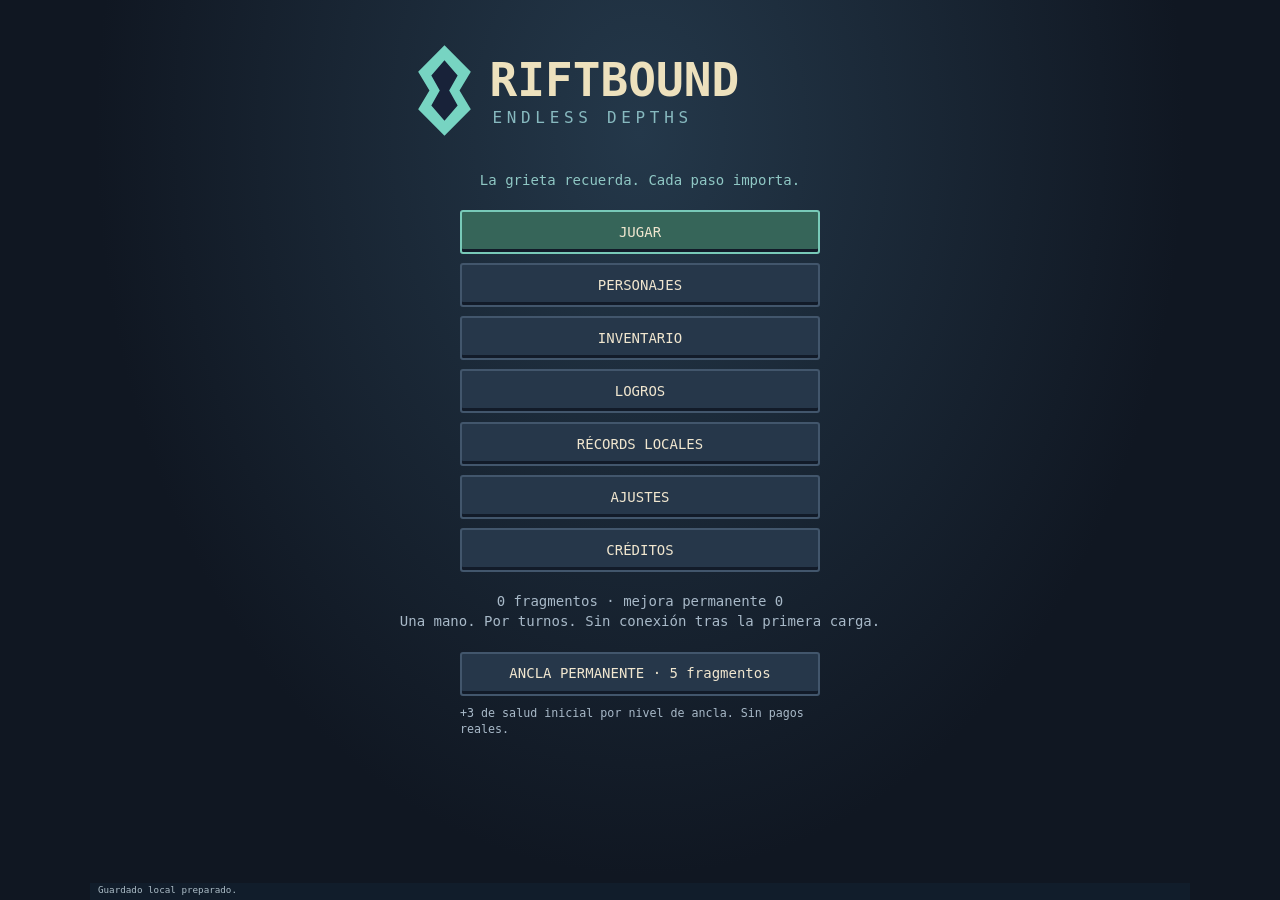
==== index.html @ 52c8a477 "Extract game to repo root for GitHub Pages deployment" ====
<!doctype html><html lang="es"><head><meta charset="utf-8"><meta name="viewport" content="width=device-width,initial-scale=1,viewport-fit=cover,user-scalable=no"><meta name="theme-color" content="#101722"><meta name="apple-mobile-web-app-capable" content="yes"><meta name="description" content="Riftbound: Endless Depths. RPG original por turnos, pixel art y exploración procedural."><link rel="manifest" href="./manifest.webmanifest"><link rel="icon" href="./assets/ui/icon-192.png"><link rel="apple-touch-icon" href="./assets/ui/icon-192.png"><link rel="stylesheet" href="./style.css"><title>Riftbound: Endless Depths</title></head><body><main id="shell"><section id="home"></section><section id="play" hidden><header id="hud"></header><div id="view"><canvas id="world" aria-label="Mapa de la mazmorra"></canvas><div id="log" aria-live="polite"></div></div><nav id="toolbar" aria-label="Menús de partida"><button data-ui="inventory">MOCHILA</button><button data-ui="skills">ÁRBOL</button><button data-ui="quests">MISIONES</button><button data-ui="map">MAPA</button><button data-ui="pause">PAUSA</button></nav><section id="controls"><div id="dpad" aria-label="Movimiento"><button class="up" data-move="0,-1" aria-label="Arriba"><svg viewBox="0 0 24 24"><path d="M12 4 22 19H2Z"/></svg></button><button class="left" data-move="-1,0" aria-label="Izquierda"><svg viewBox="0 0 24 24"><path d="M4 12 19 2v20Z"/></svg></button><button class="wait" data-action="wait">ESPERAR</button><button class="right" data-move="1,0" aria-label="Derecha"><svg viewBox="0 0 24 24"><path d="m20 12-15 10V2Z"/></svg></button><button class="down" data-move="0,1" aria-label="Abajo"><svg viewBox="0 0 24 24"><path d="M12 20 2 5h20Z"/></svg></button></div><div id="actions"><button data-action="attack" class="primary">ATACAR</button><button data-action="interact">INTERACTUAR</button><div id="skillbar"></div><button data-action="heal">CURAR</button></div></section></section><footer id="status" role="status"></footer></main><dialog id="dialog"><header><h2 id="dialog-title"></h2><button id="close" aria-label="Cerrar ventana">X</button></header><div id="dialog-body"></div></dialog><script type="module" src="./src/core/main.js"></script></body></html>
---- style.css ----
:root{color-scheme:dark;--bg:#101722;--panel:#1b2636;--edge:#42566c;--ink:#f0e6cf;--accent:#7dd3c3;--ui:1}*{box-sizing:border-box;-webkit-tap-highlight-color:transparent}html,body{margin:0;width:100%;height:100%;overflow:hidden;background:var(--bg);color:var(--ink);font:calc(14px * var(--ui))/1.4 ui-monospace,SFMono-Regular,Consolas,monospace}button,input,select{font:inherit}button{background:#26374a;color:var(--ink);border:2px solid var(--edge);border-radius:3px;min-height:44px;padding:8px 10px;cursor:pointer;touch-action:manipulation;box-shadow:inset 0 -3px #121b29}button:active{background:#42566c;transform:translateY(1px)}button:focus-visible,input:focus-visible{outline:3px solid #f5d496;outline-offset:2px}button:disabled{opacity:.42;cursor:default}.primary{background:#366559;border-color:#78c9b8}.danger{background:#663543;border-color:#ba7286}input,select{padding:10px;background:#142133;border:2px solid var(--edge);color:var(--ink);min-height:44px;max-width:100%}a{color:var(--accent)}h1,h2,h3,p{margin:0 0 12px}small,.muted{color:#a8b9c8}#shell{max-width:1100px;height:100dvh;margin:auto;padding:env(safe-area-inset-top) env(safe-area-inset-right) env(safe-area-inset-bottom) env(safe-area-inset-left);display:flex;flex-direction:column}#home{flex:1;overflow:auto;position:relative;background:radial-gradient(ellipse at 50% 15%,#24384a,transparent 70%);padding:22px 18px}.logo{display:block;width:min(100%,470px);margin:12px auto 24px;image-rendering:pixelated}.tag{text-align:center;color:#8fc7c4;margin:12px}.menu{max-width:360px;margin:20px auto;display:grid;gap:9px}.cards{display:grid;grid-template-columns:repeat(auto-fit,minmax(180px,1fr));gap:12px;max-width:900px;margin:auto}.card{padding:14px;border:2px solid var(--edge);background:#192636}.card.selected{border-color:#84d6c4}.portrait{width:48px;height:48px;image-rendering:pixelated;float:left;margin-right:12px;background-image:url('./assets/sprites/atlas.png');background-size:768px 336px}.row{display:flex;align-items:center;gap:8px;flex-wrap:wrap;margin-bottom:9px}.row>*{flex:1}.center{text-align:center}.stack{display:grid;gap:9px}.item{border:1px solid var(--edge);padding:10px;margin-bottom:8px}.item h3{font-size:1em}.chip{border:1px solid #526578;padding:3px 7px;background:#243447;display:inline-block;margin:2px}#play{flex:1;min-height:0;display:flex;flex-direction:column}#play[hidden],#home[hidden]{display:none}#hud{padding:8px 10px;background:#172331;display:grid;grid-template-columns:1fr 1fr;gap:6px;font-size:.85em;min-height:69px}.bar{height:9px;background:#0b1420;border:1px solid #60738a;position:relative;margin-top:2px}.bar i{display:block;height:100%}.hp i{background:#ce7584}.mp i{background:#6fa7d5}.xp i{background:#b7ba79}#view{flex:1;min-height:120px;position:relative;overflow:hidden;background:#101722}canvas{width:100%;height:100%;display:block;image-rendering:pixelated;touch-action:none}#log{position:absolute;bottom:4px;left:6px;right:6px;background:#0d1422dc;padding:5px 7px;font-size:.78em;pointer-events:none;border-left:2px solid #739b9d;max-height:72px;overflow:hidden}#toolbar{display:flex;gap:3px;padding:4px;background:#162332}#toolbar button{flex:1;padding:3px;font-size:.72em;min-width:0}#controls{padding:8px;background:#172331;display:flex;gap:12px;justify-content:center;user-select:none}#dpad{display:grid;grid-template-columns:repeat(3,minmax(45px,54px));grid-template-rows:repeat(3,45px);gap:3px;touch-action:none}#dpad button{padding:6px;min-height:45px}.up{grid-column:2;grid-row:1}.left{grid-column:1;grid-row:2}.wait{grid-column:2;grid-row:2;font-size:.52em;padding:0!important}.right{grid-column:3;grid-row:2}.down{grid-column:2;grid-row:3}svg{width:23px;height:23px;fill:#c5e4df}#actions{width:165px;display:grid;grid-template-columns:1fr 1fr;gap:4px}#actions>button{font-size:.72em;min-width:0;padding:3px}#skillbar{grid-column:1/3;display:flex;gap:3px}#skillbar button{flex:1;min-width:0;font-size:.7em;padding:3px}#status{font-size:.66em;min-height:17px;padding:1px 8px;color:#acbdc7;background:#111d2b}dialog{color:var(--ink);background:#172536;border:2px solid #7894a4;width:min(95vw,700px);max-height:90dvh;padding:0;border-radius:4px}dialog::backdrop{background:#050c19c9}dialog>header{display:flex;align-items:center;gap:8px;position:sticky;top:0;z-index:1;background:#203247;padding:10px;border-bottom:2px solid #40576b}dialog h2{font-size:1.1em;flex:1;margin:0}#dialog-body{padding:14px;overflow:auto;max-height:calc(85dvh - 65px)}.notice{padding:10px;border:1px solid #77694c;background:#332e27;margin-bottom:12px}label{display:flex;justify-content:space-between;align-items:center;gap:12px;margin:10px 0}input[type=checkbox]{width:24px;height:24px;min-height:24px}input[type=range]{width:145px;padding:0}table{border-collapse:collapse;width:100%;font-size:.8em}td,th{padding:8px 5px;border-bottom:1px solid #435369;text-align:left}.tablewrap{overflow:auto}@media(min-width:800px) and (min-height:500px){#play{display:grid;grid-template-columns:1fr 230px;grid-template-rows:80px 1fr 52px}#hud{grid-column:1/3}#view{grid-row:2;grid-column:1}#controls{grid-row:2/4;grid-column:2;flex-direction:column;align-items:center;justify-content:center}#toolbar{grid-row:3;grid-column:1}#actions{width:185px}#dpad{grid-template-columns:repeat(3,57px);grid-template-rows:repeat(3,57px)}}@media(max-height:480px){#hud{min-height:48px;padding:3px;font-size:.7em}#controls{padding:3px}#dpad{grid-template-rows:repeat(3,35px);grid-template-columns:repeat(3,40px)}#dpad button{min-height:35px}#toolbar button{min-height:36px}#log{max-height:36px}#controls{position:absolute;right:0;bottom:19px;background:#162332d9}#view{margin-right:220px}#toolbar{padding-right:220px}}@media(prefers-reduced-motion:reduce){button:active{transform:none}}.pixelicon{display:inline-block;width:32px;height:32px;background-image:url('./assets/sprites/atlas.png');background-size:512px 224px;image-rendering:pixelated;vertical-align:middle;margin-right:8px}
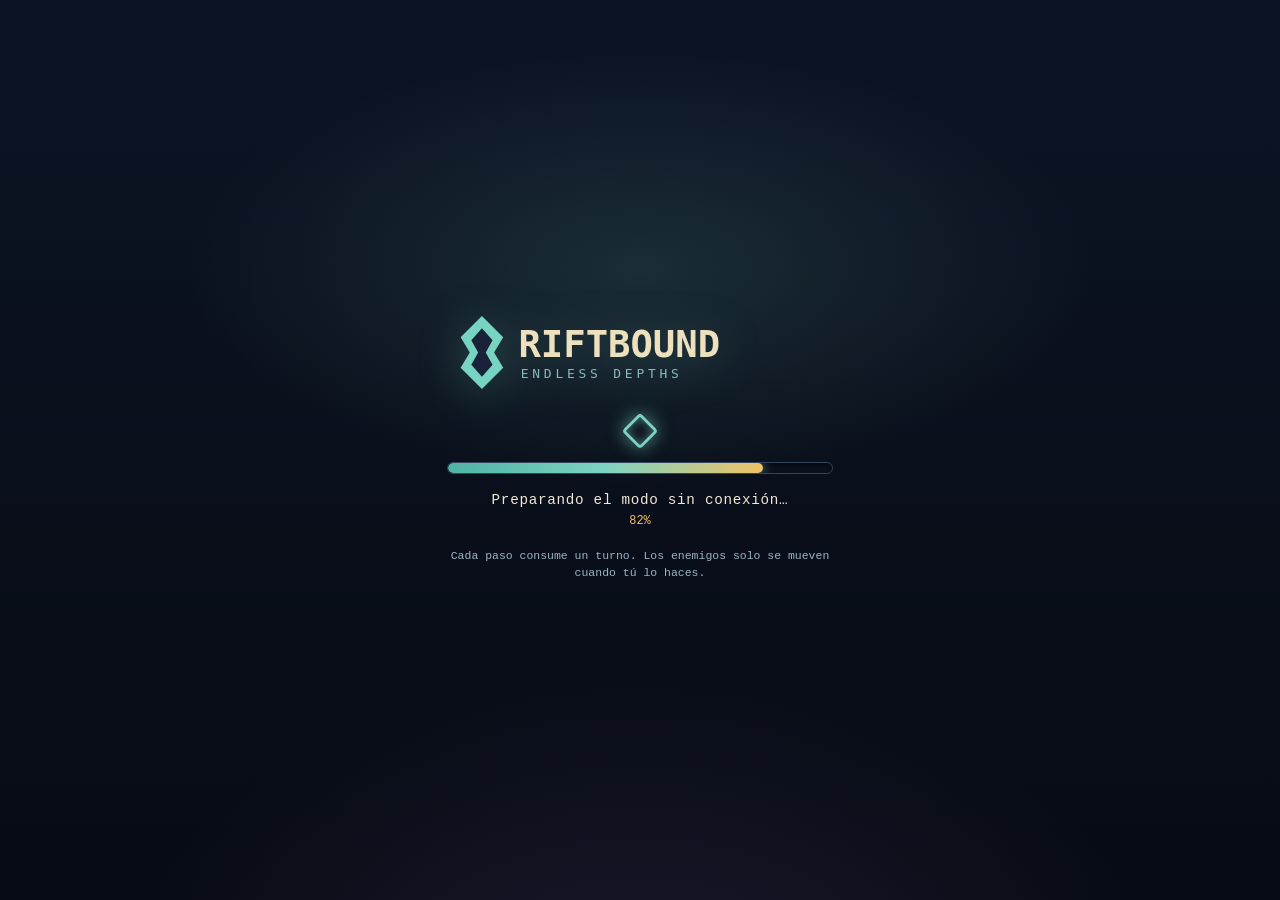
==== commit ffc6cb9c: "Rediseño completo: pantalla de carga, nueva pantalla principal y tema visual" ====
--- a/index.html
+++ b/index.html
@@ -1 +1,65 @@
-<!doctype html><html lang="es"><head><meta charset="utf-8"><meta name="viewport" content="width=device-width,initial-scale=1,viewport-fit=cover,user-scalable=no"><meta name="theme-color" content="#101722"><meta name="apple-mobile-web-app-capable" content="yes"><meta name="description" content="Riftbound: Endless Depths. RPG original por turnos, pixel art y exploración procedural."><link rel="manifest" href="./manifest.webmanifest"><link rel="icon" href="./assets/ui/icon-192.png"><link rel="apple-touch-icon" href="./assets/ui/icon-192.png"><link rel="stylesheet" href="./style.css"><title>Riftbound: Endless Depths</title></head><body><main id="shell"><section id="home"></section><section id="play" hidden><header id="hud"></header><div id="view"><canvas id="world" aria-label="Mapa de la mazmorra"></canvas><div id="log" aria-live="polite"></div></div><nav id="toolbar" aria-label="Menús de partida"><button data-ui="inventory">MOCHILA</button><button data-ui="skills">ÁRBOL</button><button data-ui="quests">MISIONES</button><button data-ui="map">MAPA</button><button data-ui="pause">PAUSA</button></nav><section id="controls"><div id="dpad" aria-label="Movimiento"><button class="up" data-move="0,-1" aria-label="Arriba"><svg viewBox="0 0 24 24"><path d="M12 4 22 19H2Z"/></svg></button><button class="left" data-move="-1,0" aria-label="Izquierda"><svg viewBox="0 0 24 24"><path d="M4 12 19 2v20Z"/></svg></button><button class="wait" data-action="wait">ESPERAR</button><button class="right" data-move="1,0" aria-label="Derecha"><svg viewBox="0 0 24 24"><path d="m20 12-15 10V2Z"/></svg></button><button class="down" data-move="0,1" aria-label="Abajo"><svg viewBox="0 0 24 24"><path d="M12 20 2 5h20Z"/></svg></button></div><div id="actions"><button data-action="attack" class="primary">ATACAR</button><button data-action="interact">INTERACTUAR</button><div id="skillbar"></div><button data-action="heal">CURAR</button></div></section></section><footer id="status" role="status"></footer></main><dialog id="dialog"><header><h2 id="dialog-title"></h2><button id="close" aria-label="Cerrar ventana">X</button></header><div id="dialog-body"></div></dialog><script type="module" src="./src/core/main.js"></script></body></html>
+<!doctype html>
+<html lang="es">
+<head>
+<meta charset="utf-8">
+<meta name="viewport" content="width=device-width,initial-scale=1,viewport-fit=cover,user-scalable=no">
+<meta name="theme-color" content="#0a0f18">
+<meta name="apple-mobile-web-app-capable" content="yes">
+<meta name="description" content="Riftbound: Endless Depths. RPG original por turnos, pixel art y exploración procedural.">
+<link rel="manifest" href="./manifest.webmanifest">
+<link rel="icon" href="./assets/ui/icon-192.png">
+<link rel="apple-touch-icon" href="./assets/ui/icon-192.png">
+<link rel="stylesheet" href="./style.css">
+<title>Riftbound: Endless Depths</title>
+</head>
+<body>
+<div id="loading" role="status" aria-label="Cargando el juego">
+  <div class="load-box">
+    <img class="load-logo" src="./assets/ui/logo.svg" alt="Riftbound: Endless Depths">
+    <div class="load-rune" aria-hidden="true"></div>
+    <div class="load-track"><i id="load-bar"></i></div>
+    <p id="load-text">Abriendo la grieta…</p>
+    <p id="load-pct">0%</p>
+    <p class="load-tip" id="load-tip">Cada paso consume un turno. Los enemigos solo se mueven cuando tú lo haces.</p>
+  </div>
+</div>
+<main id="shell">
+  <section id="home"></section>
+  <section id="play" hidden>
+    <header id="hud"></header>
+    <div id="view">
+      <canvas id="world" aria-label="Mapa de la mazmorra"></canvas>
+      <div id="log" aria-live="polite"></div>
+    </div>
+    <nav id="toolbar" aria-label="Menús de partida">
+      <button data-ui="inventory">MOCHILA</button>
+      <button data-ui="skills">ÁRBOL</button>
+      <button data-ui="quests">MISIONES</button>
+      <button data-ui="map">MAPA</button>
+      <button data-ui="pause">PAUSA</button>
+    </nav>
+    <section id="controls">
+      <div id="dpad" aria-label="Movimiento">
+        <button class="up" data-move="0,-1" aria-label="Arriba"><svg viewBox="0 0 24 24"><path d="M12 4 22 19H2Z"/></svg></button>
+        <button class="left" data-move="-1,0" aria-label="Izquierda"><svg viewBox="0 0 24 24"><path d="M4 12 19 2v20Z"/></svg></button>
+        <button class="wait" data-action="wait">ESPERAR</button>
+        <button class="right" data-move="1,0" aria-label="Derecha"><svg viewBox="0 0 24 24"><path d="m20 12-15 10V2Z"/></svg></button>
+        <button class="down" data-move="0,1" aria-label="Abajo"><svg viewBox="0 0 24 24"><path d="M12 20 2 5h20Z"/></svg></button>
+      </div>
+      <div id="actions">
+        <button data-action="attack" class="primary">ATACAR</button>
+        <button data-action="interact">INTERACTUAR</button>
+        <div id="skillbar"></div>
+        <button data-action="heal">CURAR</button>
+      </div>
+    </section>
+  </section>
+  <footer id="status" role="status"></footer>
+</main>
+<dialog id="dialog">
+  <header><h2 id="dialog-title"></h2><button id="close" aria-label="Cerrar ventana">X</button></header>
+  <div id="dialog-body"></div>
+</dialog>
+<script type="module" src="./src/core/main.js"></script>
+</body>
+</html>
--- a/style.css
+++ b/style.css
@@ -1 +1,219 @@
-:root{color-scheme:dark;--bg:#101722;--panel:#1b2636;--edge:#42566c;--ink:#f0e6cf;--accent:#7dd3c3;--ui:1}*{box-sizing:border-box;-webkit-tap-highlight-color:transparent}html,body{margin:0;width:100%;height:100%;overflow:hidden;background:var(--bg);color:var(--ink);font:calc(14px * var(--ui))/1.4 ui-monospace,SFMono-Regular,Consolas,monospace}button,input,select{font:inherit}button{background:#26374a;color:var(--ink);border:2px solid var(--edge);border-radius:3px;min-height:44px;padding:8px 10px;cursor:pointer;touch-action:manipulation;box-shadow:inset 0 -3px #121b29}button:active{background:#42566c;transform:translateY(1px)}button:focus-visible,input:focus-visible{outline:3px solid #f5d496;outline-offset:2px}button:disabled{opacity:.42;cursor:default}.primary{background:#366559;border-color:#78c9b8}.danger{background:#663543;border-color:#ba7286}input,select{padding:10px;background:#142133;border:2px solid var(--edge);color:var(--ink);min-height:44px;max-width:100%}a{color:var(--accent)}h1,h2,h3,p{margin:0 0 12px}small,.muted{color:#a8b9c8}#shell{max-width:1100px;height:100dvh;margin:auto;padding:env(safe-area-inset-top) env(safe-area-inset-right) env(safe-area-inset-bottom) env(safe-area-inset-left);display:flex;flex-direction:column}#home{flex:1;overflow:auto;position:relative;background:radial-gradient(ellipse at 50% 15%,#24384a,transparent 70%);padding:22px 18px}.logo{display:block;width:min(100%,470px);margin:12px auto 24px;image-rendering:pixelated}.tag{text-align:center;color:#8fc7c4;margin:12px}.menu{max-width:360px;margin:20px auto;display:grid;gap:9px}.cards{display:grid;grid-template-columns:repeat(auto-fit,minmax(180px,1fr));gap:12px;max-width:900px;margin:auto}.card{padding:14px;border:2px solid var(--edge);background:#192636}.card.selected{border-color:#84d6c4}.portrait{width:48px;height:48px;image-rendering:pixelated;float:left;margin-right:12px;background-image:url('./assets/sprites/atlas.png');background-size:768px 336px}.row{display:flex;align-items:center;gap:8px;flex-wrap:wrap;margin-bottom:9px}.row>*{flex:1}.center{text-align:center}.stack{display:grid;gap:9px}.item{border:1px solid var(--edge);padding:10px;margin-bottom:8px}.item h3{font-size:1em}.chip{border:1px solid #526578;padding:3px 7px;background:#243447;display:inline-block;margin:2px}#play{flex:1;min-height:0;display:flex;flex-direction:column}#play[hidden],#home[hidden]{display:none}#hud{padding:8px 10px;background:#172331;display:grid;grid-template-columns:1fr 1fr;gap:6px;font-size:.85em;min-height:69px}.bar{height:9px;background:#0b1420;border:1px solid #60738a;position:relative;margin-top:2px}.bar i{display:block;height:100%}.hp i{background:#ce7584}.mp i{background:#6fa7d5}.xp i{background:#b7ba79}#view{flex:1;min-height:120px;position:relative;overflow:hidden;background:#101722}canvas{width:100%;height:100%;display:block;image-rendering:pixelated;touch-action:none}#log{position:absolute;bottom:4px;left:6px;right:6px;background:#0d1422dc;padding:5px 7px;font-size:.78em;pointer-events:none;border-left:2px solid #739b9d;max-height:72px;overflow:hidden}#toolbar{display:flex;gap:3px;padding:4px;background:#162332}#toolbar button{flex:1;padding:3px;font-size:.72em;min-width:0}#controls{padding:8px;background:#172331;display:flex;gap:12px;justify-content:center;user-select:none}#dpad{display:grid;grid-template-columns:repeat(3,minmax(45px,54px));grid-template-rows:repeat(3,45px);gap:3px;touch-action:none}#dpad button{padding:6px;min-height:45px}.up{grid-column:2;grid-row:1}.left{grid-column:1;grid-row:2}.wait{grid-column:2;grid-row:2;font-size:.52em;padding:0!important}.right{grid-column:3;grid-row:2}.down{grid-column:2;grid-row:3}svg{width:23px;height:23px;fill:#c5e4df}#actions{width:165px;display:grid;grid-template-columns:1fr 1fr;gap:4px}#actions>button{font-size:.72em;min-width:0;padding:3px}#skillbar{grid-column:1/3;display:flex;gap:3px}#skillbar button{flex:1;min-width:0;font-size:.7em;padding:3px}#status{font-size:.66em;min-height:17px;padding:1px 8px;color:#acbdc7;background:#111d2b}dialog{color:var(--ink);background:#172536;border:2px solid #7894a4;width:min(95vw,700px);max-height:90dvh;padding:0;border-radius:4px}dialog::backdrop{background:#050c19c9}dialog>header{display:flex;align-items:center;gap:8px;position:sticky;top:0;z-index:1;background:#203247;padding:10px;border-bottom:2px solid #40576b}dialog h2{font-size:1.1em;flex:1;margin:0}#dialog-body{padding:14px;overflow:auto;max-height:calc(85dvh - 65px)}.notice{padding:10px;border:1px solid #77694c;background:#332e27;margin-bottom:12px}label{display:flex;justify-content:space-between;align-items:center;gap:12px;margin:10px 0}input[type=checkbox]{width:24px;height:24px;min-height:24px}input[type=range]{width:145px;padding:0}table{border-collapse:collapse;width:100%;font-size:.8em}td,th{padding:8px 5px;border-bottom:1px solid #435369;text-align:left}.tablewrap{overflow:auto}@media(min-width:800px) and (min-height:500px){#play{display:grid;grid-template-columns:1fr 230px;grid-template-rows:80px 1fr 52px}#hud{grid-column:1/3}#view{grid-row:2;grid-column:1}#controls{grid-row:2/4;grid-column:2;flex-direction:column;align-items:center;justify-content:center}#toolbar{grid-row:3;grid-column:1}#actions{width:185px}#dpad{grid-template-columns:repeat(3,57px);grid-template-rows:repeat(3,57px)}}@media(max-height:480px){#hud{min-height:48px;padding:3px;font-size:.7em}#controls{padding:3px}#dpad{grid-template-rows:repeat(3,35px);grid-template-columns:repeat(3,40px)}#dpad button{min-height:35px}#toolbar button{min-height:36px}#log{max-height:36px}#controls{position:absolute;right:0;bottom:19px;background:#162332d9}#view{margin-right:220px}#toolbar{padding-right:220px}}@media(prefers-reduced-motion:reduce){button:active{transform:none}}.pixelicon{display:inline-block;width:32px;height:32px;background-image:url('./assets/sprites/atlas.png');background-size:512px 224px;image-rendering:pixelated;vertical-align:middle;margin-right:8px}
+/* ============================================================
+   RIFTBOUND: ENDLESS DEPTHS — tema «Grieta» (rediseño)
+   Oscuro abisal · téal de grieta · dorado antiguo
+   Sin recursos externos: solo CSS y los assets locales.
+   ============================================================ */
+:root{
+  color-scheme:dark;
+  --bg:#0a0f18; --bg2:#0d1524;
+  --panel:#131e30; --panel2:#182740; --edge:#33465f; --edge2:#4b6a8a;
+  --ink:#f2e9d4; --muted:#9db4c6;
+  --accent:#7dd3c3; --accent2:#4fb3a4; --gold:#efc267; --danger:#e77e8e;
+  --ui:1;
+  --radius:10px;
+  --shadow:0 10px 30px rgba(0,0,0,.45);
+}
+*{box-sizing:border-box;-webkit-tap-highlight-color:transparent}
+html,body{margin:0;width:100%;height:100%;overflow:hidden;color:var(--ink);
+  font:calc(14px * var(--ui))/1.45 ui-monospace,SFMono-Regular,Consolas,"Liberation Mono",monospace;
+  background:
+    radial-gradient(1100px 500px at 50% -10%, #1b3a4a 0%, transparent 60%),
+    radial-gradient(800px 420px at 85% 110%, #2a1e3e 0%, transparent 55%),
+    linear-gradient(180deg,var(--bg2),var(--bg));
+}
+button,input,select{font:inherit;color:inherit}
+button{
+  background:linear-gradient(180deg,#2a3d57,#223349);
+  color:var(--ink);border:1.5px solid var(--edge);border-radius:8px;
+  min-height:44px;padding:9px 12px;cursor:pointer;touch-action:manipulation;
+  box-shadow:inset 0 1px 0 rgba(255,255,255,.08), inset 0 -3px 0 rgba(0,0,0,.35), 0 2px 8px rgba(0,0,0,.25);
+  letter-spacing:.04em;transition:transform .06s ease, border-color .15s ease, background .15s ease;
+}
+button:hover{border-color:var(--edge2)}
+button:active{background:linear-gradient(180deg,#38506f,#2a3d57);transform:translateY(1px)}
+button:focus-visible,input:focus-visible,select:focus-visible{outline:3px solid var(--gold);outline-offset:2px}
+button:disabled{opacity:.42;cursor:default}
+button.primary{
+  background:linear-gradient(180deg,#3f8a76,#2c6655);border-color:#8fd8c6;color:#eafff8;
+  text-shadow:0 1px 2px rgba(0,0,0,.5);
+}
+button.primary:hover{border-color:#b6f0df}
+button.danger{background:linear-gradient(180deg,#7a3b4c,#5d2d3a);border-color:#c07a8c}
+input,select{
+  padding:10px;background:#0e1929;border:1.5px solid var(--edge);border-radius:8px;
+  min-height:44px;max-width:100%;
+}
+a{color:var(--accent)}
+h1,h2,h3,p{margin:0 0 12px}
+small,.muted{color:var(--muted)}
+#shell{max-width:1100px;height:100dvh;margin:auto;display:flex;flex-direction:column;
+  padding:env(safe-area-inset-top) env(safe-area-inset-right) env(safe-area-inset-bottom) env(safe-area-inset-left)}
+
+/* ============ PANTALLA DE CARGA ============ */
+#loading{
+  position:fixed;inset:0;z-index:100;display:flex;align-items:center;justify-content:center;
+  background:
+    radial-gradient(700px 340px at 50% 30%, rgba(125,211,195,.14), transparent 65%),
+    radial-gradient(900px 600px at 50% 115%, rgba(98,68,132,.25), transparent 60%),
+    linear-gradient(180deg,#0c1424,#070b13);
+  transition:opacity .6s ease;
+}
+#loading.done{opacity:0;pointer-events:none}
+.load-box{width:min(88vw,430px);text-align:center;padding:28px 22px}
+.load-logo{display:block;width:min(100%,380px);margin:0 auto 8px;image-rendering:pixelated;
+  filter:drop-shadow(0 6px 22px rgba(125,211,195,.25))}
+.load-rune{
+  width:26px;height:26px;margin:20px auto 18px;transform:rotate(45deg);
+  border:3px solid var(--accent);border-radius:4px;
+  box-shadow:0 0 18px rgba(125,211,195,.65), inset 0 0 10px rgba(125,211,195,.5);
+  animation:runeSpin 1.6s cubic-bezier(.6,.05,.3,.95) infinite;
+}
+@keyframes runeSpin{0%{transform:rotate(45deg) scale(1)}50%{transform:rotate(225deg) scale(.82)}100%{transform:rotate(405deg) scale(1)}}
+.load-track{height:12px;border-radius:99px;background:#0a1220;border:1.5px solid var(--edge);overflow:hidden;box-shadow:inset 0 2px 5px rgba(0,0,0,.6)}
+#load-bar{display:block;height:100%;width:0%;border-radius:99px;
+  background:linear-gradient(90deg,var(--accent2),var(--accent),var(--gold));
+  box-shadow:0 0 12px rgba(125,211,195,.7);transition:width .35s ease}
+#load-text{margin:16px 0 2px;font-size:1.02em;letter-spacing:.05em}
+#load-pct{margin:0;color:var(--gold);font-size:.85em}
+.load-tip{margin-top:18px;color:var(--muted);font-size:.82em;min-height:2.4em}
+#loading.error .load-rune{animation:none;border-color:var(--danger);box-shadow:0 0 14px rgba(231,126,142,.6)}
+#loading.error .load-track{display:none}
+#loading.error #load-text{color:var(--danger)}
+
+/* ============ PANTALLA PRINCIPAL ============ */
+#home{flex:1;overflow:auto;position:relative;padding:26px 18px 34px;
+  background:
+    radial-gradient(ellipse 90% 340px at 50% -60px, rgba(125,211,195,.13), transparent 70%),
+    radial-gradient(ellipse 70% 300px at 50% 115%, rgba(98,68,132,.16), transparent 70%);
+}
+#home[hidden],#play[hidden]{display:none}
+.hero{text-align:center;max-width:760px;margin:6px auto 4px}
+.logo{display:block;width:min(100%,470px);margin:10px auto 14px;image-rendering:pixelated;
+  filter:drop-shadow(0 8px 26px rgba(0,0,0,.55))}
+.tag{text-align:center;color:#a8d8cd;margin:0 auto 16px;font-size:1.02em;letter-spacing:.06em}
+.hero-chips{display:flex;flex-wrap:wrap;gap:8px;justify-content:center;margin:0 auto 8px}
+.chip{
+  border:1.5px solid var(--edge);border-radius:99px;padding:5px 12px;display:inline-block;
+  background:linear-gradient(180deg,rgba(42,61,87,.85),rgba(24,38,58,.85));font-size:.86em;
+  box-shadow:inset 0 1px 0 rgba(255,255,255,.07);
+}
+.chip b{color:var(--gold);font-weight:700}
+.menu{max-width:380px;margin:18px auto;display:grid;gap:10px}
+.menu.main-menu{max-width:420px}
+.menu button{font-size:1.02em}
+.menu button.primary{min-height:56px;font-size:1.18em;letter-spacing:.1em}
+.menu-grid{display:grid;grid-template-columns:1fr 1fr;gap:10px}
+.panel{
+  max-width:520px;margin:14px auto;padding:14px 16px;border:1.5px solid var(--edge);border-radius:var(--radius);
+  background:linear-gradient(180deg,rgba(30,45,68,.92),rgba(18,29,46,.92));box-shadow:var(--shadow);text-align:center;
+}
+.panel h3{margin:0 0 6px;color:var(--gold);letter-spacing:.06em}
+.foot{text-align:center;margin-top:22px;font-size:.82em}
+.cards{display:grid;grid-template-columns:repeat(auto-fit,minmax(190px,1fr));gap:14px;max-width:940px;margin:16px auto}
+.card{
+  padding:16px;border:1.5px solid var(--edge);border-radius:var(--radius);
+  background:linear-gradient(180deg,var(--panel2),var(--panel));box-shadow:var(--shadow);
+}
+.card.selected{border-color:var(--accent);box-shadow:0 0 0 2px rgba(125,211,195,.25), var(--shadow)}
+.card.locked{opacity:.72}
+.portrait{width:48px;height:48px;image-rendering:pixelated;float:left;margin:2px 12px 6px 0;
+  background-image:url('./assets/sprites/atlas.png');background-size:768px 1344px;
+  border-radius:8px;background-color:#0b1420;box-shadow:inset 0 0 0 1.5px var(--edge)}
+.row{display:flex;align-items:center;gap:8px;flex-wrap:wrap;margin-bottom:9px}
+.row>*{flex:1}
+.center{text-align:center}
+.stack{display:grid;gap:10px}
+.item{border:1.5px solid var(--edge);border-radius:8px;padding:12px;margin-bottom:10px;background:rgba(20,32,50,.65)}
+.item h3{font-size:1em}
+.statline{font-size:.88em;color:var(--muted)}
+.statbar{height:7px;background:#0a1220;border:1px solid var(--edge);border-radius:99px;overflow:hidden;margin:3px 0 8px}
+.statbar i{display:block;height:100%;background:linear-gradient(90deg,var(--accent2),var(--accent))}
+.statbar.hp i{background:linear-gradient(90deg,#b8556a,var(--danger))}
+.statbar.atk i{background:linear-gradient(90deg,#c98f3d,var(--gold))}
+
+/* ============ PARTIDA / HUD ============ */
+#play{flex:1;min-height:0;display:flex;flex-direction:column}
+#hud{
+  padding:10px 12px;display:grid;grid-template-columns:1fr 1fr;gap:7px 14px;font-size:.86em;min-height:72px;
+  background:linear-gradient(180deg,rgba(27,42,64,.97),rgba(17,27,43,.97));
+  border-bottom:1.5px solid var(--edge);
+}
+.bar{height:10px;background:#081020;border:1.5px solid #54687f;border-radius:99px;position:relative;margin-top:3px;overflow:hidden}
+.bar i{display:block;height:100%;border-radius:99px;transition:width .25s ease}
+.hp i{background:linear-gradient(90deg,#b8556a,#e77e8e)}
+.mp i{background:linear-gradient(90deg,#4a7fb5,#6fa7d5)}
+.xp i{background:linear-gradient(90deg,#a3a75e,#cfd38a)}
+#view{flex:1;min-height:120px;position:relative;overflow:hidden;background:#070c14;
+  box-shadow:inset 0 0 60px rgba(0,0,0,.55)}
+canvas{width:100%;height:100%;display:block;image-rendering:pixelated;touch-action:none}
+#log{
+  position:absolute;bottom:6px;left:8px;right:8px;padding:6px 9px;font-size:.79em;pointer-events:none;
+  background:rgba(8,14,24,.88);border-left:3px solid var(--accent);border-radius:0 6px 6px 0;
+  max-height:74px;overflow:hidden;backdrop-filter:blur(2px);
+}
+#toolbar{display:flex;gap:5px;padding:6px;background:rgba(19,30,48,.98);border-top:1px solid var(--edge)}
+#toolbar button{flex:1;padding:4px;font-size:.74em;min-width:0}
+#controls{padding:10px;background:linear-gradient(180deg,#16233a,#101a2c);display:flex;gap:14px;justify-content:center;user-select:none;border-top:1px solid var(--edge)}
+#dpad{display:grid;grid-template-columns:repeat(3,minmax(46px,56px));grid-template-rows:repeat(3,46px);gap:4px;touch-action:none}
+#dpad button{padding:6px;min-height:46px;border-radius:10px}
+.up{grid-column:2;grid-row:1}.left{grid-column:1;grid-row:2}
+.wait{grid-column:2;grid-row:2;font-size:.52em;padding:0!important}
+.right{grid-column:3;grid-row:2}.down{grid-column:2;grid-row:3}
+svg{width:23px;height:23px;fill:#c5e4df}
+#actions{width:170px;display:grid;grid-template-columns:1fr 1fr;gap:5px}
+#actions>button{font-size:.74em;min-width:0;padding:4px}
+#skillbar{grid-column:1/3;display:flex;gap:4px}
+#skillbar button{flex:1;min-width:0;font-size:.7em;padding:4px}
+#status{font-size:.68em;min-height:19px;padding:2px 10px;color:#a9c0cf;background:#0c1626;border-top:1px solid rgba(75,106,138,.35)}
+
+/* ============ DIÁLOGOS ============ */
+dialog{
+  color:var(--ink);background:linear-gradient(180deg,#1a2942,#131e30);
+  border:1.5px solid var(--edge2);width:min(95vw,720px);max-height:90dvh;padding:0;border-radius:12px;
+  box-shadow:0 24px 60px rgba(0,0,0,.6);
+}
+dialog::backdrop{background:rgba(3,7,14,.78);backdrop-filter:blur(2px)}
+dialog>header{display:flex;align-items:center;gap:8px;position:sticky;top:0;z-index:1;
+  background:linear-gradient(180deg,#26395a,#20314e);
+  padding:12px 14px;border-bottom:1.5px solid var(--edge)}
+dialog h2{font-size:1.12em;flex:1;margin:0;letter-spacing:.04em}
+#dialog-body{padding:16px;overflow:auto;max-height:calc(85dvh - 65px)}
+.notice{padding:11px;border:1.5px solid #77694c;border-radius:8px;background:rgba(61,50,35,.55);margin-bottom:12px}
+label{display:flex;justify-content:space-between;align-items:center;gap:12px;margin:12px 0}
+input[type=checkbox]{width:24px;height:24px;min-height:24px;accent-color:var(--accent2)}
+input[type=range]{width:150px;padding:0;accent-color:var(--accent2)}
+table{border-collapse:collapse;width:100%;font-size:.82em}
+td,th{padding:9px 6px;border-bottom:1px solid #3c506b;text-align:left}
+th{color:var(--gold)}
+.tablewrap{overflow:auto}
+.pixelicon{display:inline-block;width:32px;height:32px;background-image:url('./assets/sprites/atlas.png');
+  background-size:512px 896px;image-rendering:pixelated;vertical-align:middle;margin-right:8px}
+
+/* ============ RESPONSIVE ============ */
+@media(min-width:800px) and (min-height:500px){
+  #play{display:grid;grid-template-columns:1fr 236px;grid-template-rows:82px 1fr 54px}
+  #hud{grid-column:1/3}
+  #view{grid-row:2;grid-column:1}
+  #controls{grid-row:2/4;grid-column:2;flex-direction:column;align-items:center;justify-content:center}
+  #toolbar{grid-row:3;grid-column:1}
+  #actions{width:190px}
+  #dpad{grid-template-columns:repeat(3,58px);grid-template-rows:repeat(3,58px)}
+}
+@media(max-height:480px){
+  #hud{min-height:50px;padding:4px;font-size:.72em}
+  #controls{padding:4px}
+  #dpad{grid-template-rows:repeat(3,36px);grid-template-columns:repeat(3,42px)}
+  #dpad button{min-height:36px}
+  #toolbar button{min-height:36px}
+  #log{max-height:38px}
+  #controls{position:absolute;right:0;bottom:20px;background:rgba(18,29,46,.92)}
+  #view{margin-right:224px}
+  #toolbar{padding-right:224px}
+  .load-logo{width:min(100%,300px)}
+}
+@media(prefers-reduced-motion:reduce){
+  button:active{transform:none}
+  .load-rune{animation:none}
+  #loading{transition:none}
+  .bar i{transition:none}
+}
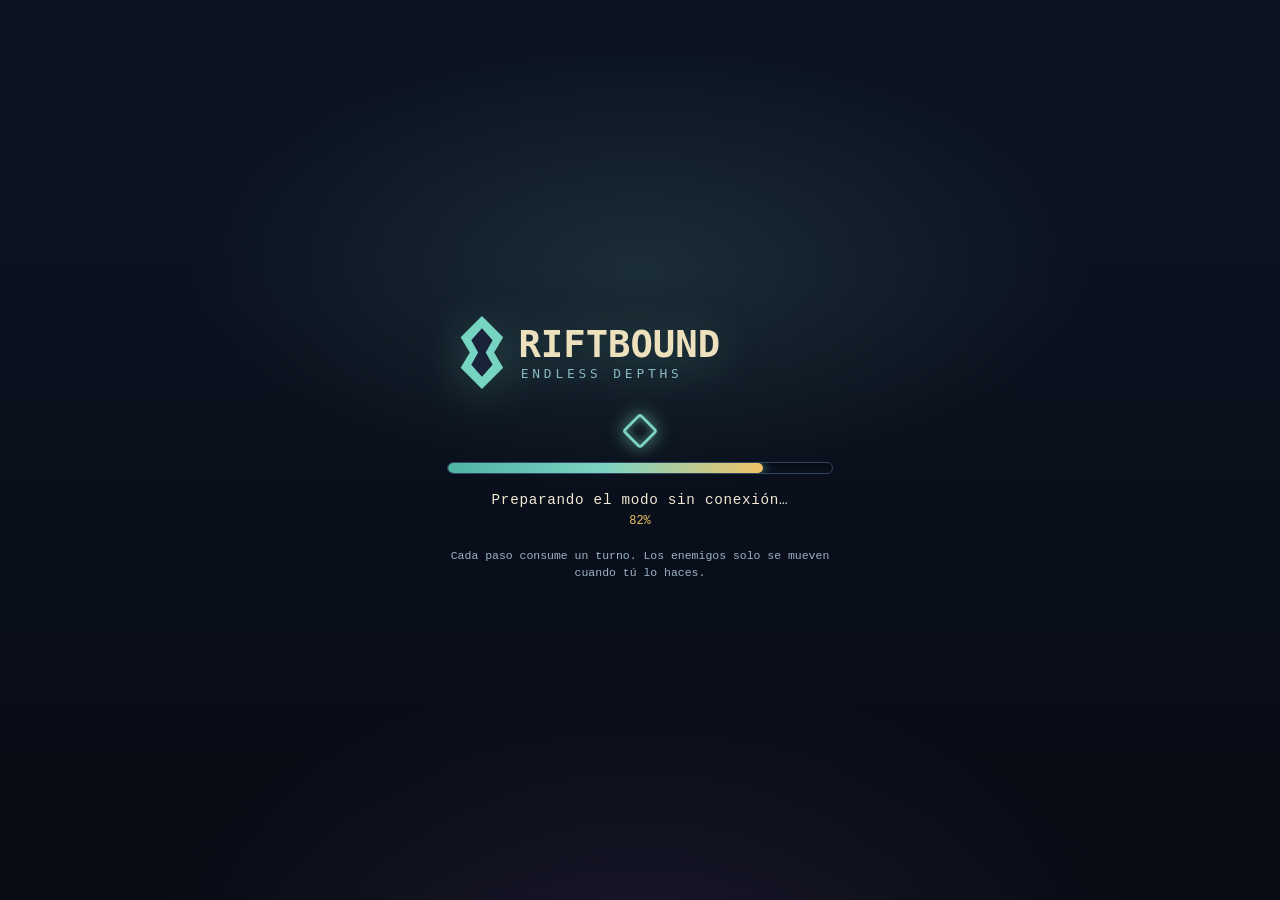
==== commit 1226a8e8: "Iconos sprite propios y dock sin D-pad: movimiento por deslizar/tocar" ====
--- a/index.html
+++ b/index.html
@@ -32,26 +32,21 @@
       <div id="log" aria-live="polite"></div>
     </div>
     <nav id="toolbar" aria-label="Menús de partida">
-      <button data-ui="inventory">MOCHILA</button>
-      <button data-ui="skills">ÁRBOL</button>
-      <button data-ui="quests">MISIONES</button>
-      <button data-ui="map">MAPA</button>
-      <button data-ui="pause">PAUSA</button>
+      <button data-ui="inventory"><span class="uicon" style="background-position:0 0"></span><small>MOCHILA</small></button>
+      <button data-ui="skills"><span class="uicon" style="background-position:-28px 0"></span><small>ÁRBOL</small></button>
+      <button data-ui="quests"><span class="uicon" style="background-position:-56px 0"></span><small>MISIONES</small></button>
+      <button data-ui="map"><span class="uicon" style="background-position:-84px 0"></span><small>MAPA</small></button>
+      <button data-ui="pause"><span class="uicon" style="background-position:0 -28px"></span><small>PAUSA</small></button>
     </nav>
     <section id="controls">
-      <div id="dpad" aria-label="Movimiento">
-        <button class="up" data-move="0,-1" aria-label="Arriba"><svg viewBox="0 0 24 24"><path d="M12 4 22 19H2Z"/></svg></button>
-        <button class="left" data-move="-1,0" aria-label="Izquierda"><svg viewBox="0 0 24 24"><path d="M4 12 19 2v20Z"/></svg></button>
-        <button class="wait" data-action="wait">ESPERAR</button>
-        <button class="right" data-move="1,0" aria-label="Derecha"><svg viewBox="0 0 24 24"><path d="m20 12-15 10V2Z"/></svg></button>
-        <button class="down" data-move="0,1" aria-label="Abajo"><svg viewBox="0 0 24 24"><path d="M12 20 2 5h20Z"/></svg></button>
+      <div id="actions">
+        <button data-action="attack" class="primary"><span class="uicon" style="background-position:-28px -28px"></span><small>ATACAR</small></button>
+        <button data-action="interact"><span class="uicon" style="background-position:-56px -28px"></span><small>USAR</small></button>
+        <div id="skillbar"></div>
+        <button data-action="wait"><span class="uicon" style="background-position:-84px -28px"></span><small>ESPERAR</small></button>
+        <button data-action="heal"><span class="uicon" style="background-position:0 -56px"></span><small>CURAR</small></button>
       </div>
-      <div id="actions">
-        <button data-action="attack" class="primary">ATACAR</button>
-        <button data-action="interact">INTERACTUAR</button>
-        <div id="skillbar"></div>
-        <button data-action="heal">CURAR</button>
-      </div>
+      <p class="ctl-hint">Desliza sobre el mapa o toca en una dirección para moverte · Toca el centro para esperar</p>
     </section>
   </section>
   <footer id="status" role="status"></footer>
--- a/style.css
+++ b/style.css
@@ -151,19 +151,22 @@
   background:rgba(8,14,24,.88);border-left:3px solid var(--accent);border-radius:0 6px 6px 0;
   max-height:74px;overflow:hidden;backdrop-filter:blur(2px);
 }
-#toolbar{display:flex;gap:5px;padding:6px;background:rgba(19,30,48,.98);border-top:1px solid var(--edge)}
-#toolbar button{flex:1;padding:4px;font-size:.74em;min-width:0}
-#controls{padding:10px;background:linear-gradient(180deg,#16233a,#101a2c);display:flex;gap:14px;justify-content:center;user-select:none;border-top:1px solid var(--edge)}
-#dpad{display:grid;grid-template-columns:repeat(3,minmax(46px,56px));grid-template-rows:repeat(3,46px);gap:4px;touch-action:none}
-#dpad button{padding:6px;min-height:46px;border-radius:10px}
-.up{grid-column:2;grid-row:1}.left{grid-column:1;grid-row:2}
-.wait{grid-column:2;grid-row:2;font-size:.52em;padding:0!important}
-.right{grid-column:3;grid-row:2}.down{grid-column:2;grid-row:3}
-svg{width:23px;height:23px;fill:#c5e4df}
-#actions{width:170px;display:grid;grid-template-columns:1fr 1fr;gap:5px}
-#actions>button{font-size:.74em;min-width:0;padding:4px}
-#skillbar{grid-column:1/3;display:flex;gap:4px}
-#skillbar button{flex:1;min-width:0;font-size:.7em;padding:4px}
+.uicon{width:28px;height:28px;flex:none;display:inline-block;background-image:url("./assets/ui/icons.png");background-size:112px 112px;image-rendering:pixelated}
+.uicon.sm{width:20px;height:20px;background-size:80px 80px}
+#toolbar{display:flex;gap:6px;padding:7px 8px;background:rgba(15,24,40,.97);border-top:1px solid var(--edge)}
+#toolbar button{flex:1;min-width:0;display:flex;flex-direction:column;align-items:center;gap:2px;padding:6px 2px 5px;border-radius:10px}
+#toolbar button small{font-size:.58em;letter-spacing:.08em;color:#c8d8de}
+#toolbar button:active{transform:translateY(1px)}
+#controls{padding:8px;background:linear-gradient(180deg,#141f33,#0f192a);user-select:none;border-top:1px solid var(--edge)}
+#actions{display:flex;gap:6px;max-width:560px;margin:0 auto}
+#actions>button{flex:1;min-width:0;display:flex;flex-direction:column;align-items:center;gap:2px;padding:6px 2px 5px;border-radius:10px}
+#actions>button small{font-size:.58em;letter-spacing:.08em}
+#actions>button.primary{flex:1.25}
+#skillbar{display:flex;gap:6px;flex:2.1}
+#skillbar button{flex:1;min-width:0;display:flex;flex-direction:column;align-items:center;gap:2px;padding:5px 2px;border-radius:10px}
+#skillbar button small{font-size:.56em;letter-spacing:.03em;white-space:nowrap}
+#skillbar button:disabled{opacity:.38}
+.ctl-hint{margin:6px auto 0;text-align:center;font-size:.62em;color:#7d93a5;letter-spacing:.04em}
 #status{font-size:.68em;min-height:19px;padding:2px 10px;color:#a9c0cf;background:#0c1626;border-top:1px solid rgba(75,106,138,.35)}
 
 /* ============ DIÁLOGOS ============ */
@@ -194,16 +197,17 @@
   #play{display:grid;grid-template-columns:1fr 236px;grid-template-rows:82px 1fr 54px}
   #hud{grid-column:1/3}
   #view{grid-row:2;grid-column:1}
-  #controls{grid-row:2/4;grid-column:2;flex-direction:column;align-items:center;justify-content:center}
+  #controls{grid-row:2/4;grid-column:2;display:flex;flex-direction:column;align-items:center;justify-content:center;gap:8px}
   #toolbar{grid-row:3;grid-column:1}
-  #actions{width:190px}
-  #dpad{grid-template-columns:repeat(3,58px);grid-template-rows:repeat(3,58px)}
+  #actions{flex-direction:column;width:168px}
+  #skillbar{flex:none}
+  .ctl-hint{max-width:190px}
 }
 @media(max-height:480px){
   #hud{min-height:50px;padding:4px;font-size:.72em}
   #controls{padding:4px}
-  #dpad{grid-template-rows:repeat(3,36px);grid-template-columns:repeat(3,42px)}
-  #dpad button{min-height:36px}
+  #actions{flex-direction:column}
+  #skillbar{flex:none}
   #toolbar button{min-height:36px}
   #log{max-height:38px}
   #controls{position:absolute;right:0;bottom:20px;background:rgba(18,29,46,.92)}
